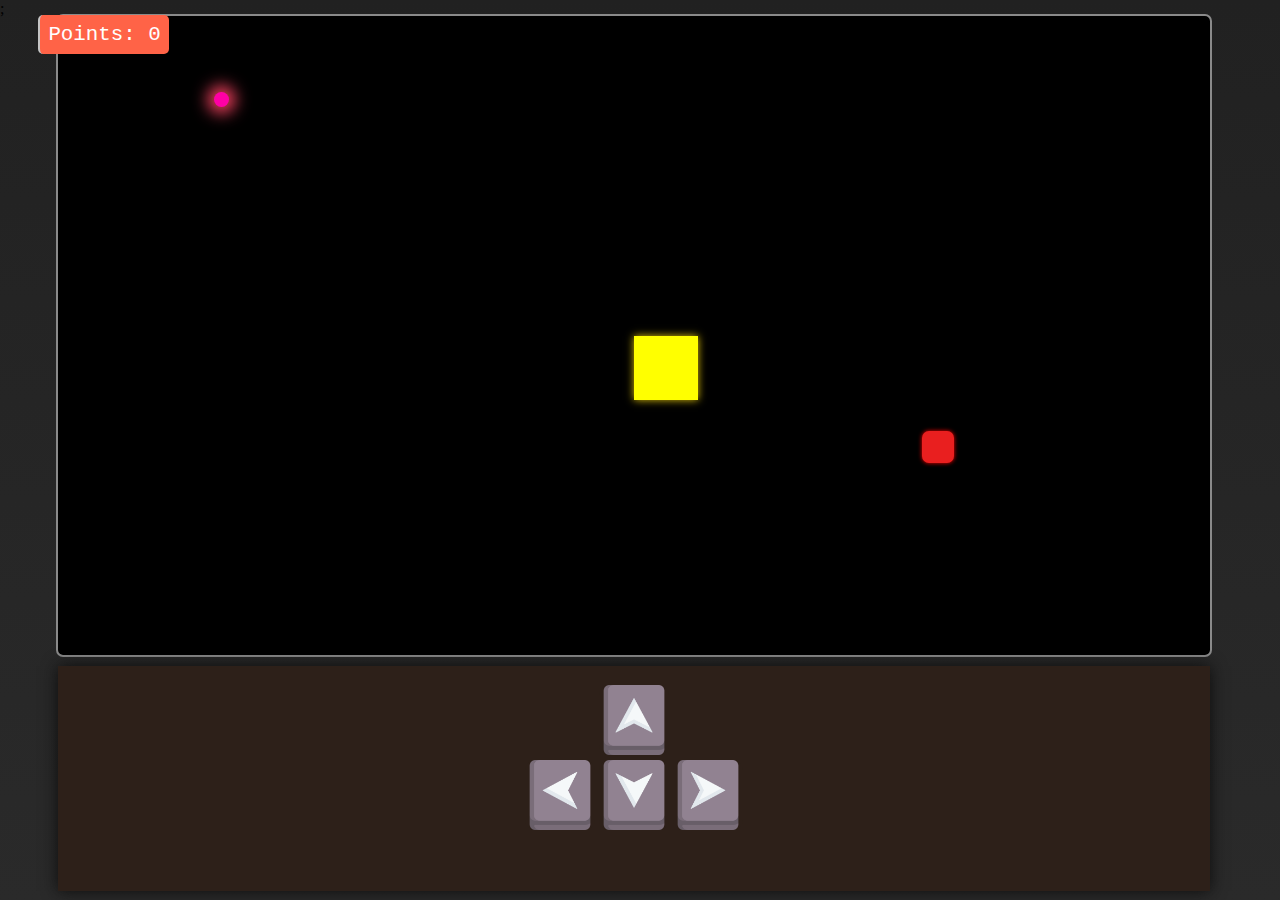
==== html/index.html @ 35983c70 "Add files via upload" ====
<!DOCTYPE >
<html lang="pt-br">
<head>
    <meta charset="UTF-8">
    <meta name="viewport" content="width=device-width, initial-scale=1.0">
    <title>Document</title>
    <link rel="stylesheet" href="../css/style.css">
    </head>
	<body>
		<div id="fundo">
			<div id="div2"> </div>
			<div id="div1"> </div>	
		</div>

		<div id='points'>Points: 0</div>;
		<div id="painel">
			<button type="button"  id="acima" ><img src="../imgs/arrow-up.png"></button><br>
			<button type="button"  id="esquerda" class="down"><img src="../imgs/arrow-left.png"></button>
			<button type="button"  id="baixo" class="down"><img src="../imgs/arrow-down.png"></button>
			<button type="button"  id="direita" class="down"><img src="../imgs/arrow-right.png"></button>
		</div>
	</div>
		<script src="../js/cod.js">
            
		</script>
	</body>
</html>
---- css/style.css ----
*{
    margin: 0;
    padding: 0;

}

body{
    z-index: 10;
    overflow: hidden;
    background-image: linear-gradient(rgb(33, 33, 33),rgb(42, 42, 42));
}

#fundo {
    position: absolute;
    top: 1rem;
    left: 4.5vw;
    width: 90vw;
    height: 71vh;
    background-color: black;
    z-index: 99;
    outline: 2px solid rgb(138, 138, 138);
    border-radius: 5px;
}

#painel {
    width: 90vw;
    height: 25vh;
    position: absolute;
    top: 74vh;
    left: 4.5vw;
    text-align: center;
    box-sizing: border-box;
    padding: 1.2rem;
    z-index: 99;
    overflow: hidden;
    box-shadow: 0 0 15px rgb(13, 13, 13);
    background-color: rgb(45, 32, 25);
}

#painel > button{
    height: 70px;
    width: 70px;
    border: none;
    background-color: inherit;
    border-radius: 10px;
}

#painel button:hover{
    background-color: rgb(187, 187, 187);
}

#painel img{
    width: 100%;
    height: 100%;   
}

.down{
    margin-top: .3rem;
}

#div2 {
    position: absolute;
    top: 5vw;
    left: 5vw;
    width: 2.5vw;
    height: 2.5vw;
    background-color: rgb(233, 31, 31);
    box-shadow: 0 0 4px red;
    border-radius: 7px;
}

#div1 {
    position: absolute;
    top: 15vw;
    left: 15vw;
    width: 5vw;
    height: 5vw;
    background-color: yellow;
    box-shadow: 0 0 8px rgb(223, 194, 9);
}   

#points{
    font-size: 1.3rem;
    font-family:'Courier New', Courier, monospace;
    color: white;
    background-color: tomato;
    border-left: 2px solid rgb(196, 196, 196);
    border-radius: 5px;
    text-align: center;
    position: absolute;
    top: 1.7vh;
    left: 3vw;
    padding: .5rem;
    z-index: 99;
}

.shoot{
    background-color: rgb(255, 0, 166);
    width: 15px;
    height: 15px;
    border-radius: 10px;
    position:absolute;
    z-index: 1000;
    box-shadow: 0 0 15px 7px rgb(223, 60, 87);
}

#endGame{
    width: 80vw;
    position: absolute;
    top: 12vh;
    left: 10vw;
    background-image: linear-gradient(to bottom right, rgb(176, 27, 27), rgb(135, 15, 15));
    color: white;
    font-size: 3rem;
    font-family: 'Courier New', Courier, monospace;
    text-align: center;
    z-index: 10000;
    box-sizing: border-box;
    padding: 3rem;
    border-radius: 60px;
    outline: 2px solid white;
    /* box-shadow: 0px 0px 80px white; */
}

#again{
    height: 30%;
    width: 30%;
    margin: 0 auto;
    font-size: 1.4rem;
    font-family:'Franklin Gothic Medium', 'Arial Narrow', Arial, sans-serif;
    color:white;
    background-color: tomato;
    box-sizing: border-box;
    padding: .5rem;
    border-radius: 10px;
    border: none;
    transition: .75s ease-in-out;
}

#again:hover{
    background-color: rgb(245, 61, 29);
}

@media(max-width: 600px){
    #div2 {
        width: 3vw;
        height: 3vw;
    }
    
    #div1 {
        width: 6vw;
        height: 6vw;
    } 


    #endGame{
        font-size: 1.5rem;
        width: 90vw;
        left: 5vw;
    }

    #again{
        width: auto;
    }
}
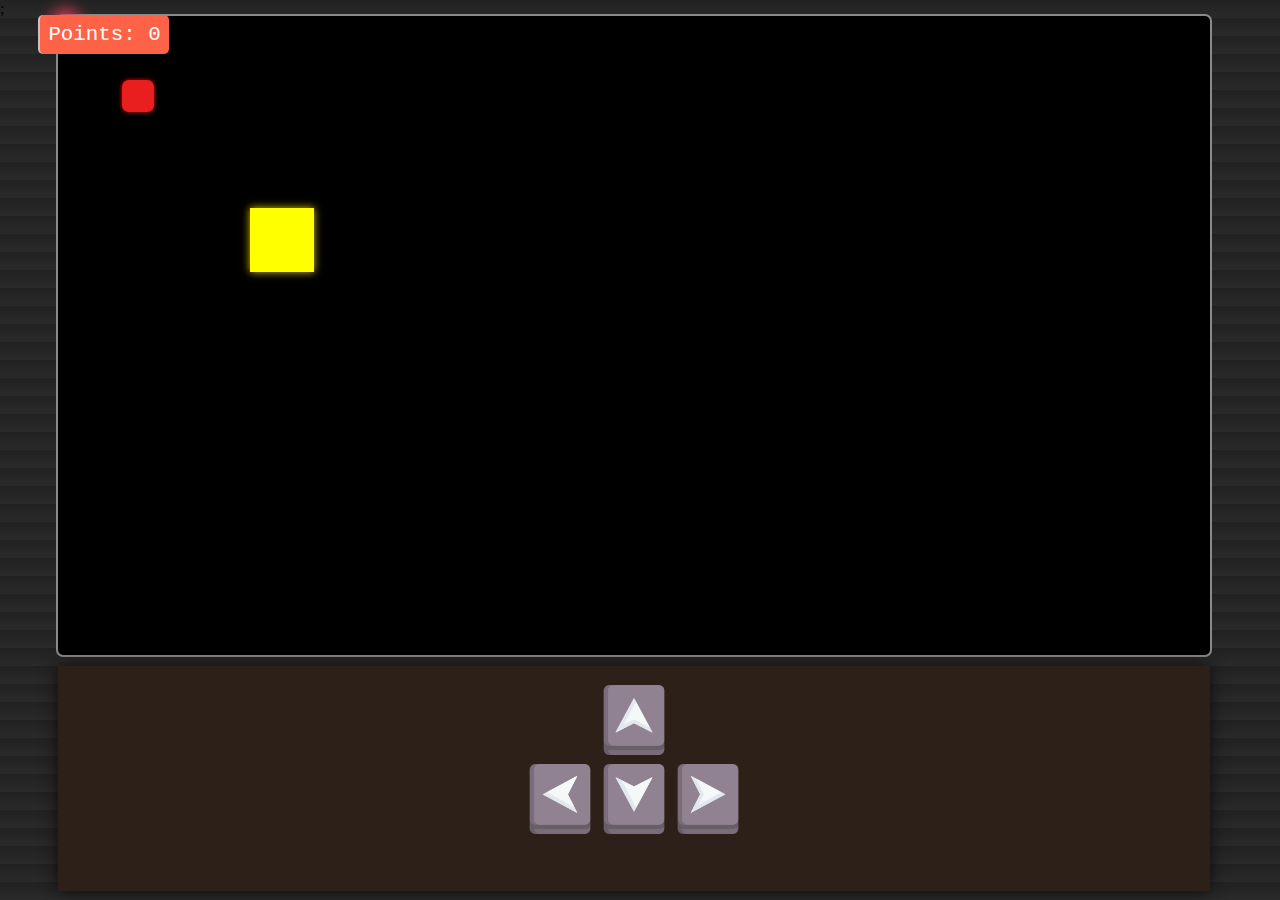
==== commit ea347f82: "Add files via upload" ====
--- a/html/index.html
+++ b/html/index.html
@@ -1,4 +1,4 @@
-<!DOCTYPE >
+<!DOCTYPE html>
 <html lang="pt-br">
 <head>
     <meta charset="UTF-8">
@@ -14,14 +14,11 @@
 
 		<div id='points'>Points: 0</div>;
 		<div id="painel">
-			<button type="button"  id="acima" ><img src="../imgs/arrow-up.png"></button><br>
-			<button type="button"  id="esquerda" class="down"><img src="../imgs/arrow-left.png"></button>
-			<button type="button"  id="baixo" class="down"><img src="../imgs/arrow-down.png"></button>
-			<button type="button"  id="direita" class="down"><img src="../imgs/arrow-right.png"></button>
+			<button type="button"  id="acima" ><img alt="arrow-up" src="../imgs/arrow-up.png"></button><br>
+			<button type="button"  id="esquerda" class="down"><img alt="arrow-left" src="../imgs/arrow-left.png"></button>
+			<button type="button"  id="baixo" class="down"><img alt="arrow-down" src="../imgs/arrow-down.png"></button>
+			<button type="button"  id="direita" class="down"><img alt="arrow-right" src="../imgs/arrow-right.png"></button>
 		</div>
-	</div>
-		<script src="../js/cod.js">
-            
-		</script>
+		<script src="../js/cod.js"></script>
 	</body>
 </html>
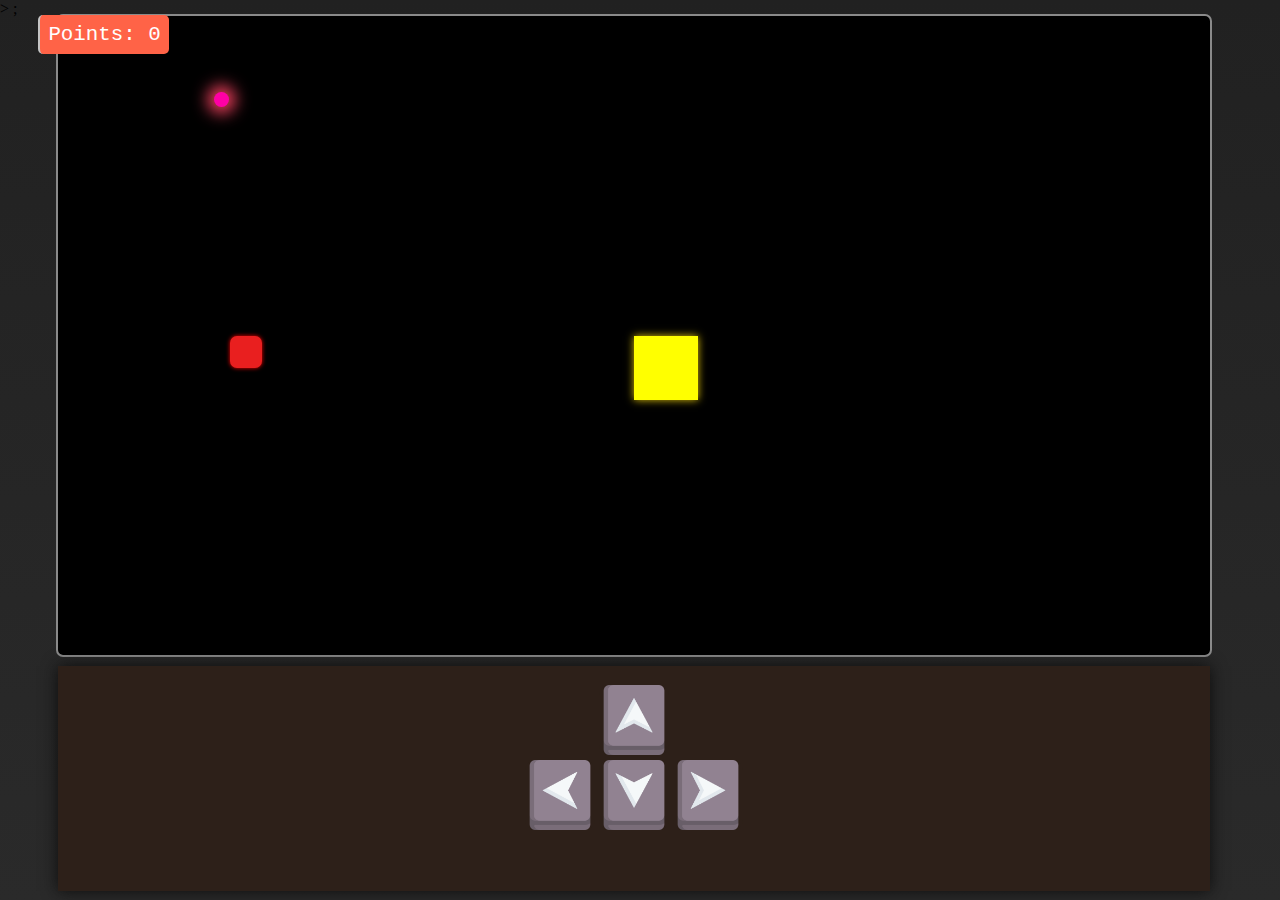
==== commit 91cbf270: "Update index.html" ====
--- a/html/index.html
+++ b/html/index.html
@@ -1,4 +1,4 @@
-<!DOCTYPE html>
+<!DOCTYPE <!--html-->>
 <html lang="pt-br">
 <head>
     <meta charset="UTF-8">
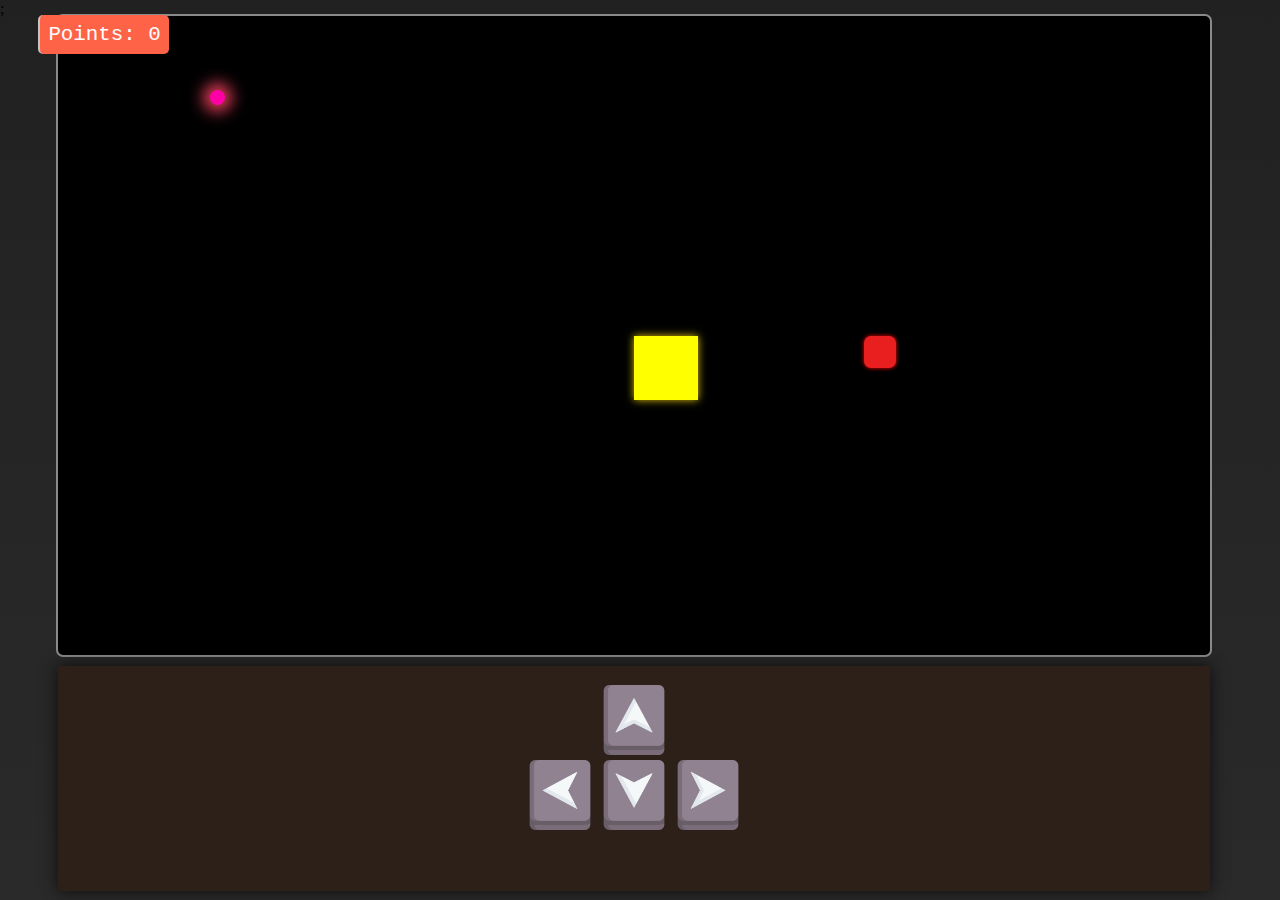
==== commit 4f1c1b71: "Update index.html" ====
--- a/html/index.html
+++ b/html/index.html
@@ -1,4 +1,5 @@
-<!DOCTYPE <!--html-->>
+<!DOCTYPE >
+<!-- html -->
 <html lang="pt-br">
 <head>
     <meta charset="UTF-8">
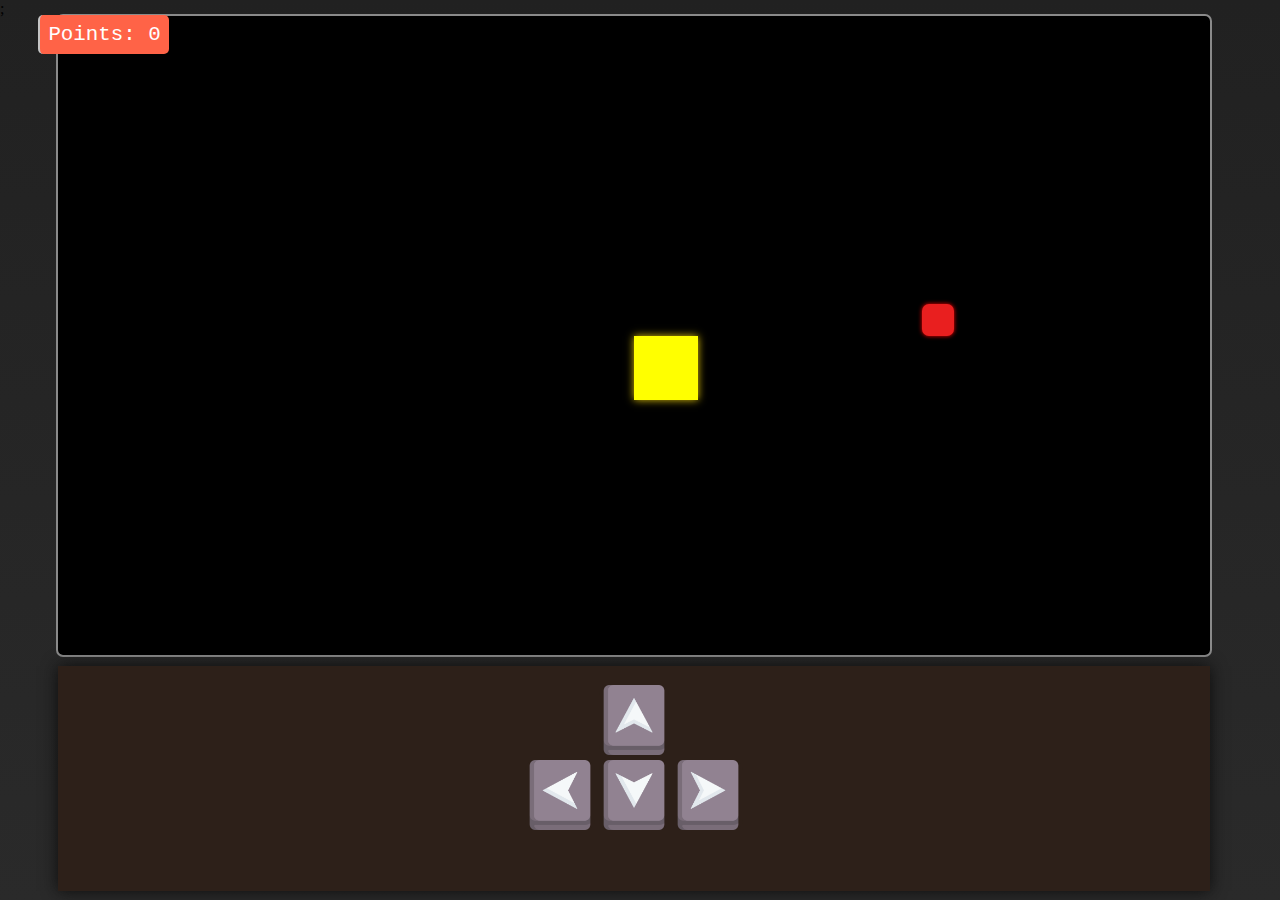
==== commit aeddef08: "Add files via upload" ====
--- a/html/index.html
+++ b/html/index.html
@@ -1,12 +1,12 @@
 <!DOCTYPE >
-<!-- html -->
+<!--html-->
 <html lang="pt-br">
 <head>
     <meta charset="UTF-8">
     <meta name="viewport" content="width=device-width, initial-scale=1.0">
-    <title>Document</title>
+    <title>Game</title>
     <link rel="stylesheet" href="../css/style.css">
-    </head>
+</head>
 	<body>
 		<div id="fundo">
 			<div id="div2"> </div>
--- a/css/style.css
+++ b/css/style.css
@@ -6,8 +6,8 @@
 
 body{
     z-index: 10;
-    overflow: hidden;
     background-image: linear-gradient(rgb(33, 33, 33),rgb(42, 42, 42));
+    min-height: 600px;
 }
 
 #fundo {
@@ -25,6 +25,7 @@
 #painel {
     width: 90vw;
     height: 25vh;
+    min-height: 200px;
     position: absolute;
     top: 74vh;
     left: 4.5vw;
@@ -152,9 +153,25 @@
         height: 6vw;
     } 
 
+    #fundo {
+        top: 7vh;
+        width: 90vw;
+        height: 53vh;
+    }
+
+    #points{
+        top: 4vh;
+    }
+    
+    #painel {
+        top: 61vh;
+        width: 90vw;
+        height: 35vh;
+    }
+
 
     #endGame{
-        font-size: 1.5rem;
+        font-size: 1.2rem;
         width: 90vw;
         left: 5vw;
     }
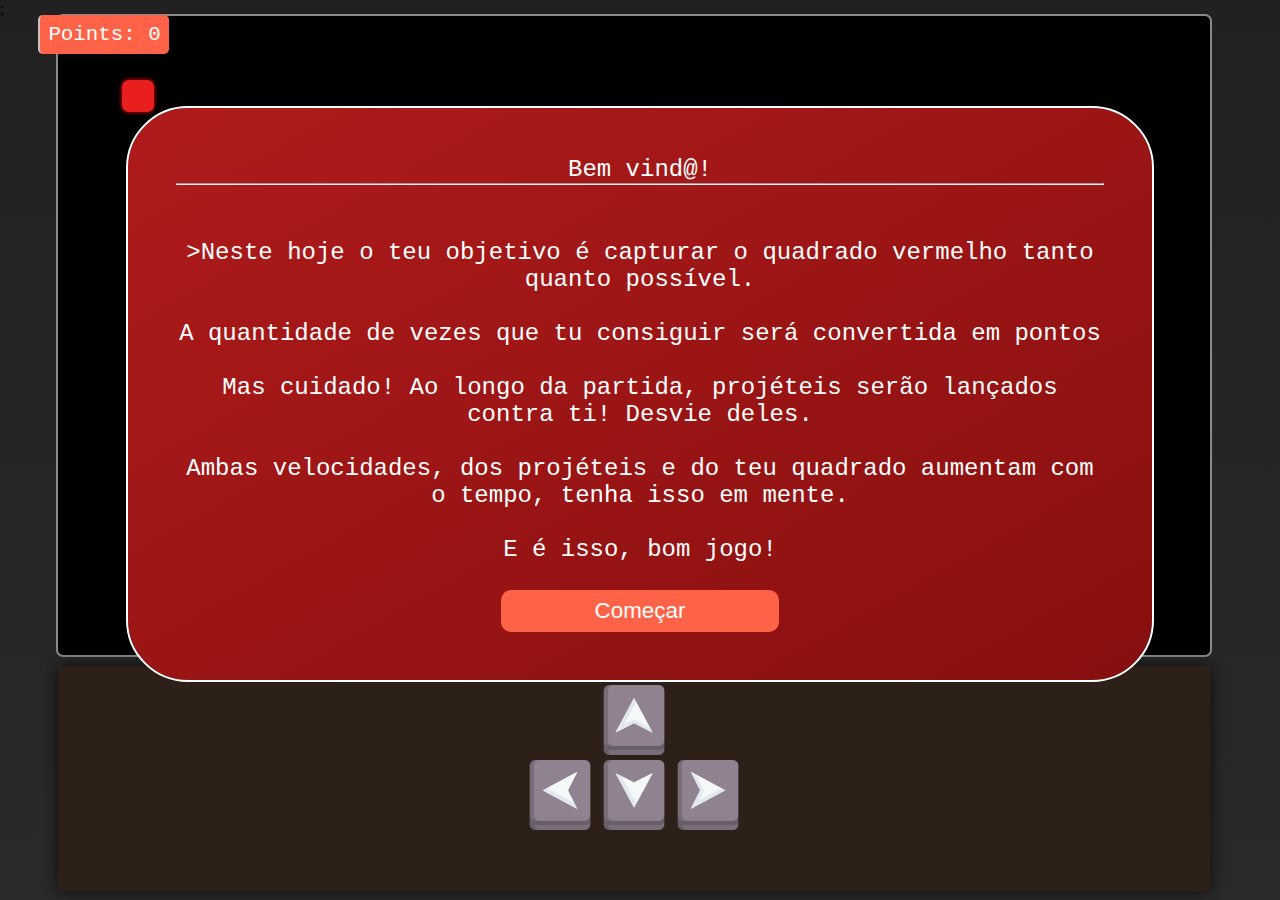
==== commit 96c76be2: "Add files via upload" ====
--- a/html/index.html
+++ b/html/index.html
@@ -20,6 +20,7 @@
 			<button type="button"  id="baixo" class="down"><img alt="arrow-down" src="../imgs/arrow-down.png"></button>
 			<button type="button"  id="direita" class="down"><img alt="arrow-right" src="../imgs/arrow-right.png"></button>
 		</div>
+		<div id="popUp"></div>
 		<script src="../js/cod.js"></script>
 	</body>
 </html>
--- a/css/style.css
+++ b/css/style.css
@@ -1,12 +1,12 @@
-*{
+* {
     margin: 0;
     padding: 0;
 
 }
 
-body{
+body {
     z-index: 10;
-    background-image: linear-gradient(rgb(33, 33, 33),rgb(42, 42, 42));
+    background-image: linear-gradient(rgb(33, 33, 33), rgb(42, 42, 42));
     min-height: 600px;
 }
 
@@ -25,7 +25,7 @@
 #painel {
     width: 90vw;
     height: 25vh;
-    min-height: 200px;
+    min-height: 190px;
     position: absolute;
     top: 74vh;
     left: 4.5vw;
@@ -38,7 +38,7 @@
     background-color: rgb(45, 32, 25);
 }
 
-#painel > button{
+#painel>button {
     height: 70px;
     width: 70px;
     border: none;
@@ -46,16 +46,17 @@
     border-radius: 10px;
 }
 
-#painel button:hover{
+#painel button:hover {
     background-color: rgb(187, 187, 187);
 }
 
-#painel img{
+#painel img {
     width: 100%;
-    height: 100%;   
-}
-
-.down{
+    height: 100%;
+    -webkit-user-drag: none;
+}
+
+.down {
     margin-top: .3rem;
 }
 
@@ -78,11 +79,11 @@
     height: 5vw;
     background-color: yellow;
     box-shadow: 0 0 8px rgb(223, 194, 9);
-}   
-
-#points{
+}
+
+#points {
     font-size: 1.3rem;
-    font-family:'Courier New', Courier, monospace;
+    font-family: 'Courier New', Courier, monospace;
     color: white;
     background-color: tomato;
     border-left: 2px solid rgb(196, 196, 196);
@@ -95,17 +96,17 @@
     z-index: 99;
 }
 
-.shoot{
+.shoot {
     background-color: rgb(255, 0, 166);
     width: 15px;
     height: 15px;
     border-radius: 10px;
-    position:absolute;
+    position: absolute;
     z-index: 1000;
     box-shadow: 0 0 15px 7px rgb(223, 60, 87);
 }
 
-#endGame{
+#endGame {
     width: 80vw;
     position: absolute;
     top: 12vh;
@@ -123,13 +124,30 @@
     /* box-shadow: 0px 0px 80px white; */
 }
 
-#again{
+#popUp {
+    width: 80vw;
+    position: absolute;
+    top: 12vh;
+    left: 10vw;
+    background-image: linear-gradient(to bottom right, rgb(176, 27, 27), rgb(135, 15, 15));
+    color: white;
+    font-size: 1.5rem;
+    font-family: 'Courier New', Courier, monospace;
+    text-align: center;
+    z-index: 10000;
+    box-sizing: border-box;
+    padding: 3rem;
+    border-radius: 60px;
+    outline: 2px solid white;
+}
+
+#again {
     height: 30%;
     width: 30%;
     margin: 0 auto;
     font-size: 1.4rem;
-    font-family:'Franklin Gothic Medium', 'Arial Narrow', Arial, sans-serif;
-    color:white;
+    font-family: 'Franklin Gothic Medium', 'Arial Narrow', Arial, sans-serif;
+    color: white;
     background-color: tomato;
     box-sizing: border-box;
     padding: .5rem;
@@ -138,45 +156,45 @@
     transition: .75s ease-in-out;
 }
 
-#again:hover{
+#again:hover {
     background-color: rgb(245, 61, 29);
 }
 
-@media(max-width: 600px){
+@media(max-width: 600px) {
     #div2 {
         width: 3vw;
         height: 3vw;
     }
-    
+
     #div1 {
         width: 6vw;
         height: 6vw;
-    } 
+    }
 
     #fundo {
-        top: 7vh;
+        top: 6vh;
         width: 90vw;
         height: 53vh;
     }
 
-    #points{
-        top: 4vh;
-    }
-    
+    #points {
+        top: 3vh;
+    }
+
     #painel {
-        top: 61vh;
+        top: 60vh;
         width: 90vw;
         height: 35vh;
     }
 
 
-    #endGame{
+    #endGame {
         font-size: 1.2rem;
         width: 90vw;
         left: 5vw;
     }
 
-    #again{
+    #again {
         width: auto;
     }
 }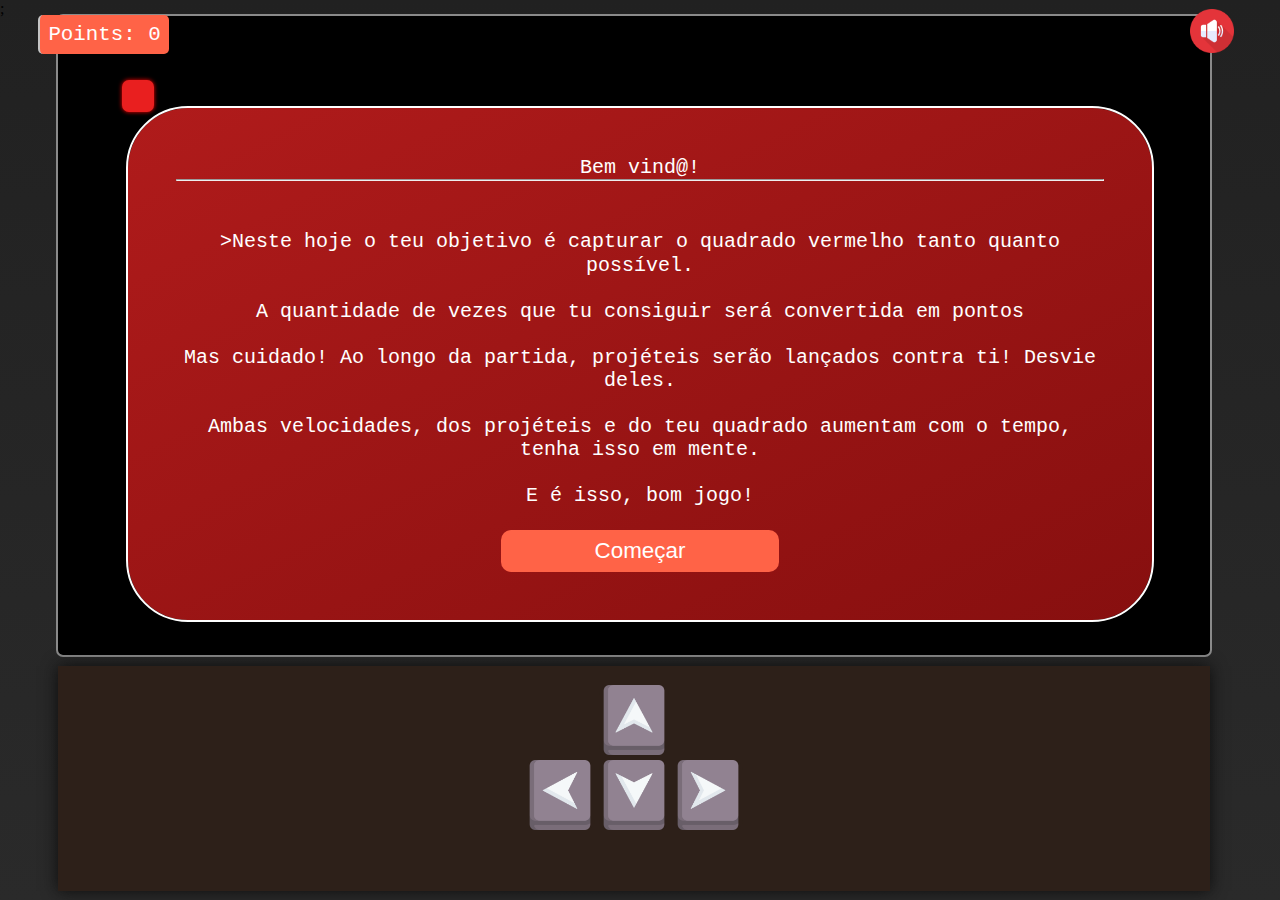
==== commit 1f821796: "Add files via upload" ====
--- a/html/index.html
+++ b/html/index.html
@@ -14,6 +14,7 @@
 		</div>
 
 		<div id='points'>Points: 0</div>;
+		<div id="sound" onclick = "sound(musicCounter)"><img id='musicIcon' src="../imgs/sound.png" alt="sound Icon"></div>
 		<div id="painel">
 			<button type="button"  id="acima" ><img alt="arrow-up" src="../imgs/arrow-up.png"></button><br>
 			<button type="button"  id="esquerda" class="down"><img alt="arrow-left" src="../imgs/arrow-left.png"></button>
--- a/css/style.css
+++ b/css/style.css
@@ -85,7 +85,7 @@
     font-size: 1.3rem;
     font-family: 'Courier New', Courier, monospace;
     color: white;
-    background-color: tomato;
+    background-color: #ff6347;
     border-left: 2px solid rgb(196, 196, 196);
     border-radius: 5px;
     text-align: center;
@@ -94,6 +94,20 @@
     left: 3vw;
     padding: .5rem;
     z-index: 99;
+}
+
+#sound{
+    height: 2.75rem;
+    position: absolute;
+    top: 1vh;
+    left: 93vw;
+    z-index: 99;
+    cursor: pointer;
+}
+
+#sound > img{
+    height: 100%;
+    width: 100%;
 }
 
 .shoot {
@@ -131,7 +145,7 @@
     left: 10vw;
     background-image: linear-gradient(to bottom right, rgb(176, 27, 27), rgb(135, 15, 15));
     color: white;
-    font-size: 1.5rem;
+    font-size: 1.25rem;
     font-family: 'Courier New', Courier, monospace;
     text-align: center;
     z-index: 10000;
@@ -153,7 +167,7 @@
     padding: .5rem;
     border-radius: 10px;
     border: none;
-    transition: .75s ease-in-out;
+    transition: .5s ease-in-out;
 }
 
 #again:hover {
@@ -197,4 +211,15 @@
     #again {
         width: auto;
     }
+
+    #popUp{
+        font-size: 1rem;
+        width: 90vw;
+        left: 5vw;
+    }
+
+    #sound{
+        top: 1.7vh;
+        left: 88vw;
+    }
 }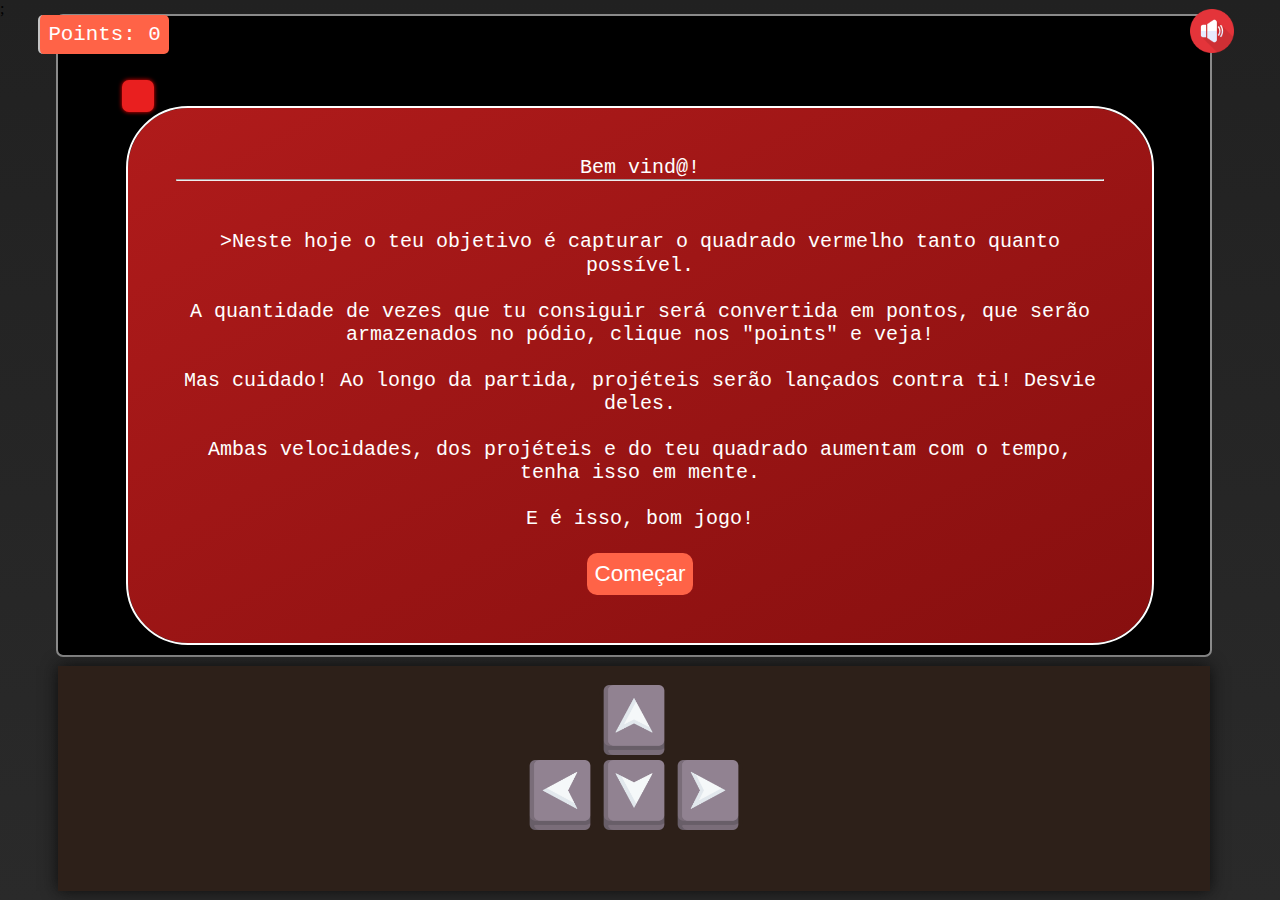
==== commit a400b4f3: "Add files via upload" ====
--- a/html/index.html
+++ b/html/index.html
@@ -13,7 +13,7 @@
 			<div id="div1"> </div>	
 		</div>
 
-		<div id='points'>Points: 0</div>;
+		<div id='points' onclick = "podium(0,'open')">Points: 0</div>;
 		<div id="sound" onclick = "sound(musicCounter)"><img id='musicIcon' src="../imgs/sound.png" alt="sound Icon"></div>
 		<div id="painel">
 			<button type="button"  id="acima" ><img alt="arrow-up" src="../imgs/arrow-up.png"></button><br>
--- a/css/style.css
+++ b/css/style.css
@@ -94,6 +94,13 @@
     left: 3vw;
     padding: .5rem;
     z-index: 99;
+    cursor: pointer;
+    transition: .25s ease-in-out;
+}
+
+#points:hover{
+    background-color: #dd533a;
+    border-left: 2px solid rgb(255, 255, 255);
 }
 
 #sound{
@@ -103,6 +110,12 @@
     left: 93vw;
     z-index: 99;
     cursor: pointer;
+    transition: .25s ease-in-out;
+}
+
+#sound:hover{
+    border-radius: 45px;
+    outline: 3px solid white;
 }
 
 #sound > img{
@@ -155,9 +168,8 @@
     outline: 2px solid white;
 }
 
-#again {
+#popUp > button{
     height: 30%;
-    width: 30%;
     margin: 0 auto;
     font-size: 1.4rem;
     font-family: 'Franklin Gothic Medium', 'Arial Narrow', Arial, sans-serif;
@@ -170,8 +182,12 @@
     transition: .5s ease-in-out;
 }
 
-#again:hover {
-    background-color: rgb(245, 61, 29);
+#popUp > button:hover{
+    background-color: rgb(245, 61, 29);;
+}
+
+h1{
+    font-family: 'Gill Sans MT', Calibri, 'Trebuchet MS', sans-serif;
 }
 
 @media(max-width: 600px) {
